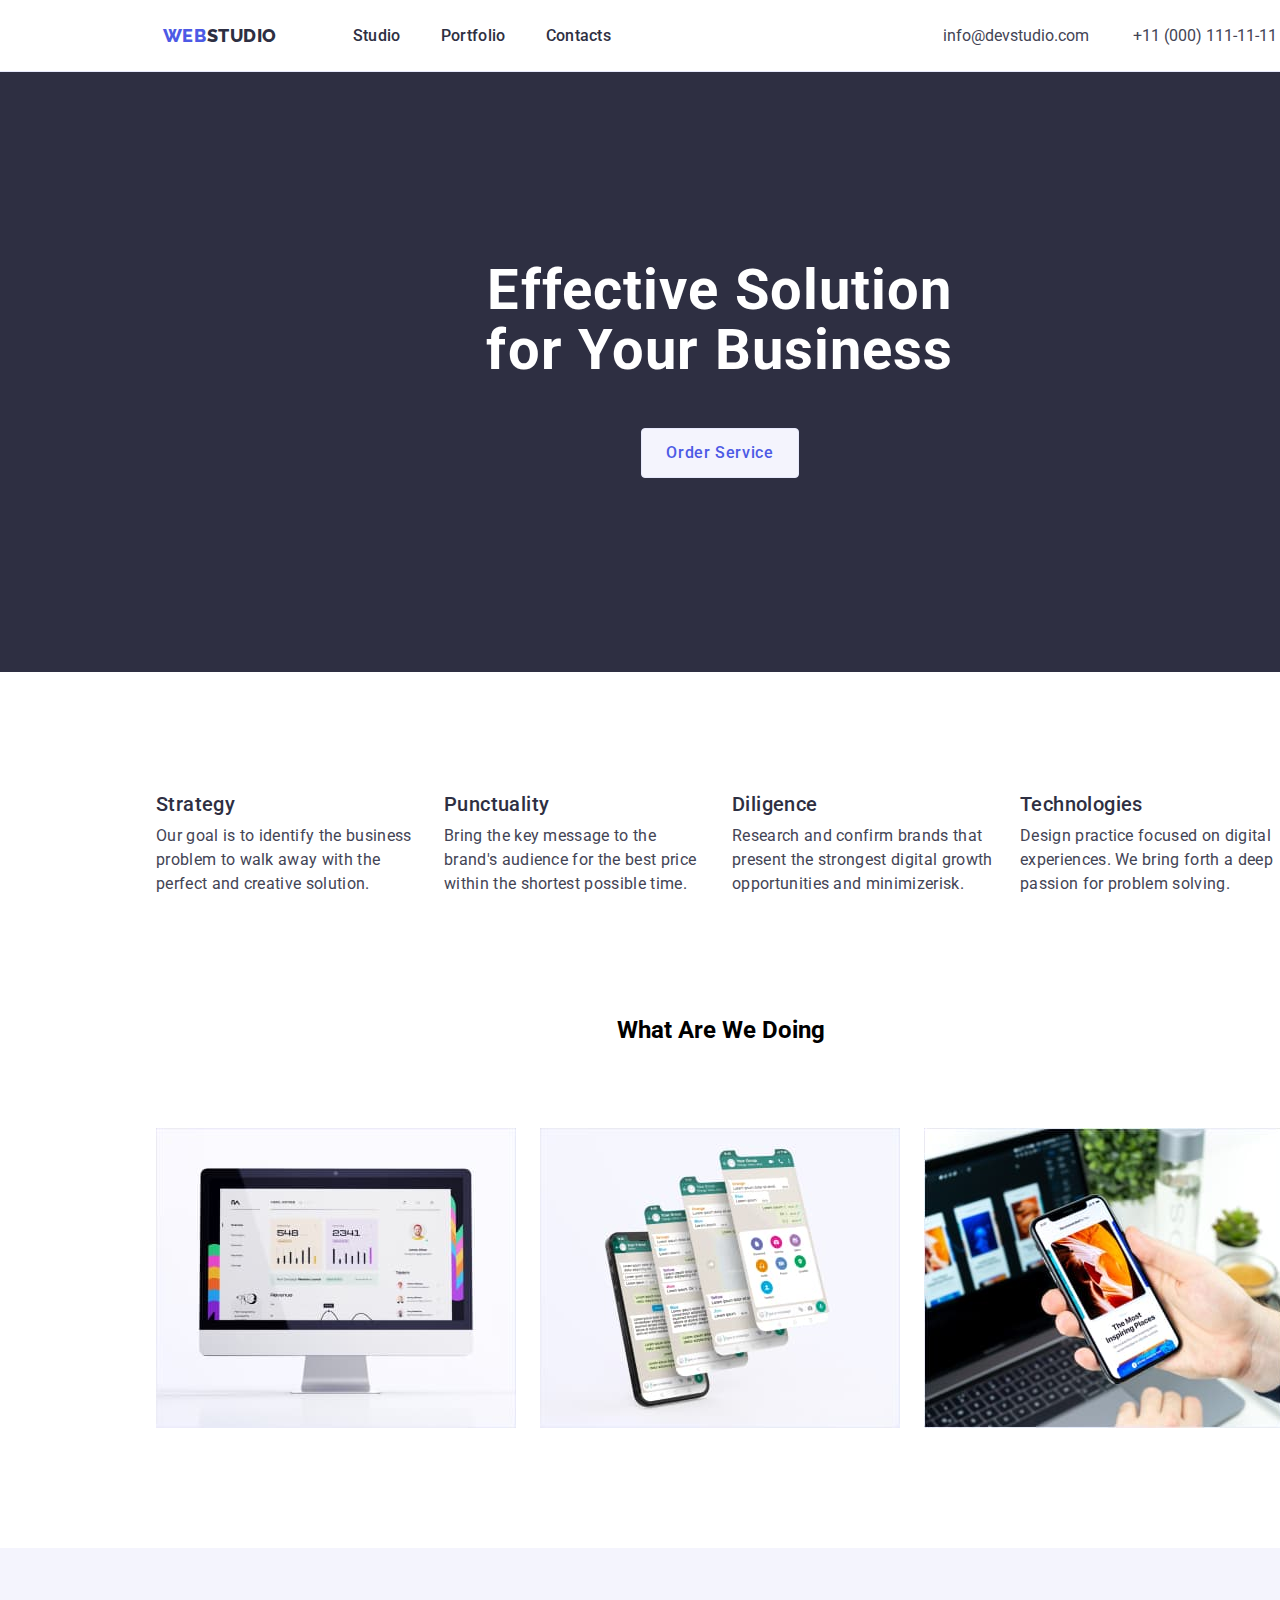
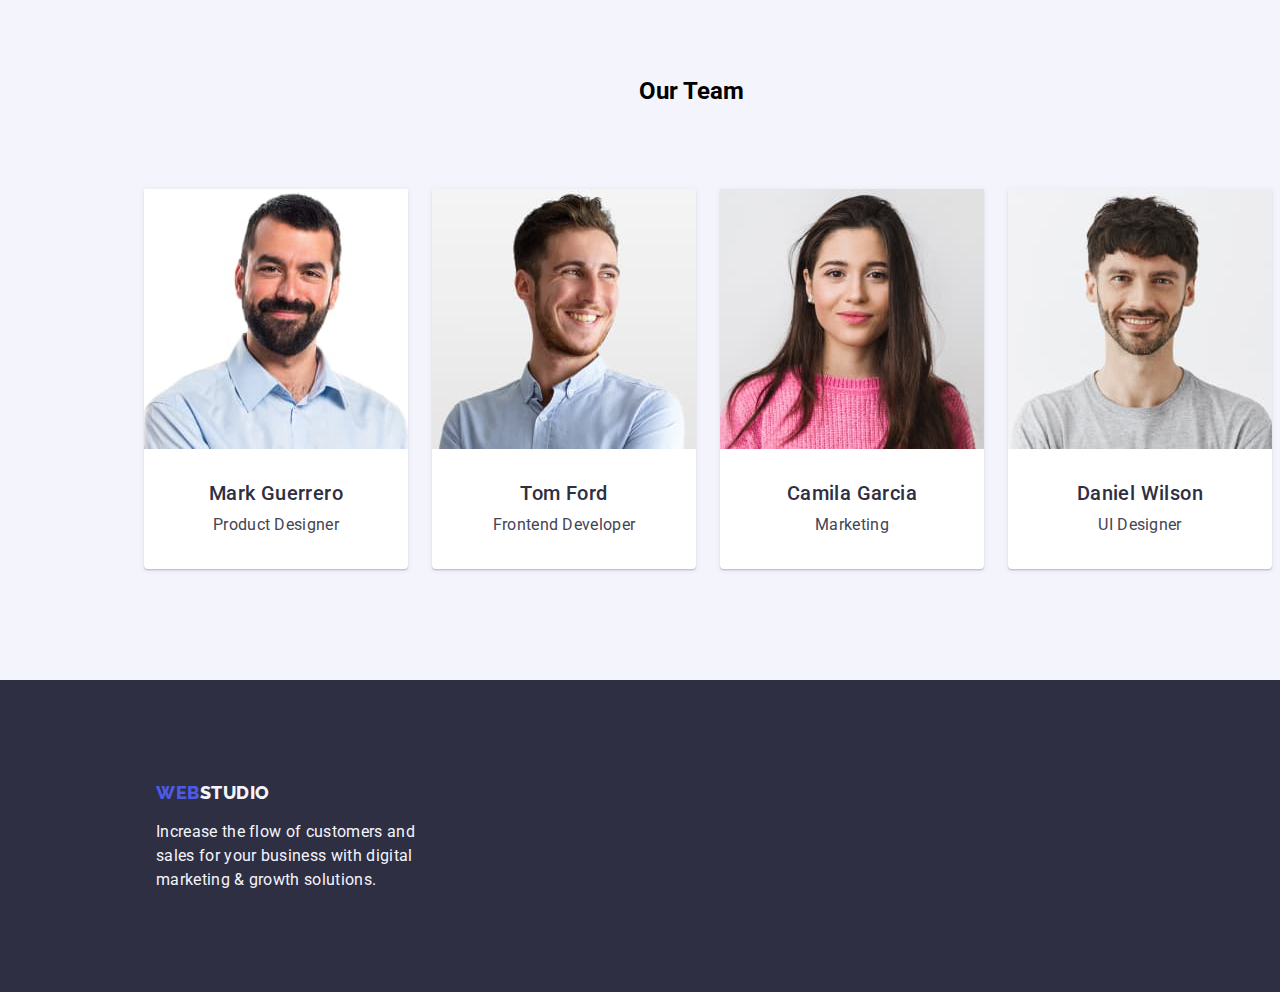
==== index.html @ c8b206b4 "Initial commit" ====
<!DOCTYPE html>
<html lang="en">

<head>
    <meta charset="UTF-8">
    <meta name="viewport" content="width=device-width, initial-scale=1.0">
    <title>Homework 3</title>
    <link rel="stylesheet" href="node_modules/modern-normalize/modern-normalize.css">
    <link rel="stylesheet" href="./css/styles.css">
    <link rel="preconnect" href="https://fonts.googleapis.com">
    <link rel="preconnect" href="https://fonts.gstatic.com" crossorigin>
    <link href="https://fonts.googleapis.com/css2?family=Raleway:wght@800&family=Roboto:wght@400;500;700;900&display=swap" rel="stylesheet">
</head>

<body>
    <!-- Header -->
    <header class="header">
        <nav class="header-navigation">
            <h4><a class="header-logo" href="webstudio"><span class="logo">WEB</span><span class="studio-navy">STUDIO</span></a></h4>
            <ul class="header-list">
                <li class="header-item"><a class="header-link link" href="studio.html">Studio</a></li>
                <li class="header-item"><a class="header-link link" href="portfolio.html">Portfolio</a></li>
                <li class="header-item"><a class="header-link link" href="contacts.html">Contacts</a></li>
            </ul>
        </nav>
        <!-- Contacts- Info -->
       <div class="contact-info">
            <ul class="header-contacts">
                <li class="contacts"><a class="email" href="email">info@devstudio.com</a></li>
                <li class="contacts"><a class="number" href="number">+11 (000) 111-11-11</a></li>
            </ul>
       </div>
    </header>
    <main>
        <section class="hero-section">
            <div class="main-hero">
                <h1 class="hero">Effective Solution <br>for Your Business</h1>
                <button class="hero-btn">Order Service</button>
            </div>
        </section>
        <section class="content">
            <div class="hero-content">
                <ul class="content-list">
                    <li class="feature">
                        <h3>Strategy</h3>
                        <p>Our goal is to identify the business problem to walk away with the perfect and creative solution.</p>
                    </li>
                    <li class="feature">
                        <h3>Punctuality</h3>
                        <p>Bring the key message to the brand's audience for the best price within the shortest possible time.</p>
                    </li>
                    <li class="feature">
                        <h3>Diligence</h3>
                        <p>Research and confirm brands that present the strongest digital growth opportunities and minimizerisk.</p>
                    </li>
                    <li class="feature">
                        <h3>Technologies</h3>
                        <p>Design practice focused on digital experiences. We bring forth a deep passion for problem solving.</p>
                    </li>
                </ul>
            </div>
        </section>
        <section class="works">
            <h2 class="work">What Are We Doing</h2>
            <div class="portfolio-grid">
                <ul class="work-list">
                   <li><img src="images/img1(1).jpg" alt="Data analysis graph" width="360"></li>
                   <li><img src="images/img2(1).jpg" alt="Communication icon" width="360"></li>
                   <li><img src="images/img3(1).jpg" alt="Website screenshot" width="360"></li>
                </ul>
            </div>
        </section>
        <section class="teams">
            <h2 class="team">Our Team</h2>
            <div class="team-grid">
                <ul class="team-list">
                    <li class="team-card1"><img src="images/img(1).jpg" alt="Mark Guerrero - Product Designer">
                        <div class="card">
                            <h3>Mark Guerrero</h3>
                            <p>Product Designer</p>
                        </div>
                    </li>
                    <li class="team-card2"><img src="images/img(2).jpg" alt="Tom Ford - Frontend Developer">
                        <div class="card">
                            <h3>Tom Ford</h3>
                            <p>Frontend Developer</p>
                        </div>
                    </li>
                    <li class="team-card3"><img src="images/img(3).jpg" alt="Camila Garcia - Marketing">
                        <div class="card">
                            <h3>Camila Garcia</h3>
                            <p>Marketing</p>
                        </div>
                    </li>
                    <li class="team-card4"><img src="images/img(4).jpg" alt="Daniel Wilson - UI Designer">
                        <div class="card">
                            <h3>Daniel Wilson</h3>
                            <p>UI Designer</p>
                        </div>
                    </li>
                </ul>
            </div>
        </section>
    </main>
    <footer>
        <div class="footer-content">
           <h4><a class="footer-logo" href="webstudio"><span class="logo">WEB</span><span class="studio-white">STUDIO</span></a></h4>
           <p class="footer">Increase the flow of customers and <br>sales for your business with digital <br>marketing & growth solutions.</p>
        </div>
    </footer>
</body>
</html>
---- css/styles.css ----
/* Global style reset */

* {
        margin: 0;
        padding: 0;
        list-style: none;
        box-sizing: border-box;
}

body {
        font-family: "Roboto", sans-serif;
        background-color: rgba(255, 255, 255, 1);  
        margin: 0 auto;
        width: fit-content;
}

/* container */
.container {
        max-width: 1158px;
        margin: 0 auto;
}

/* Remove the underline for href tag */
a {
        text-decoration: none;
}

/* Remove the bullet for <ul> and <li>*/
ul,
li {
        padding: 0;
        margin: 0;
        display: inline;
}

button {
        color: var(--IRIS, #4D5AE5);
        /* Button Text */
        font-family: Roboto;
        font-size: 16px;
        font-style: normal;
        font-weight: 500;
        line-height: 24px;
        /* 150% */
        letter-spacing: 0.64px;
        border-radius: 4px;
        border: 0px;
        padding: 12px 24px;
        border: 1px solid var(--CORNFLOWER, #E7E9FC);
        background: var(--CLOUD, #F4F4FD);    
}

/* Header */
.header {
        display: flex;
        width: 1440px;
        height: 72px;
        justify-content: center;
        align-items: center;
        flex-shrink: 0; 
        border-bottom: 1px solid var(--CORNFLOWER, #E7E9FC);
        background: var(--WHITE, #FFF);
}

/* Navigation */
.header-navigation {
        display: inline-flex;
        align-items: flex-start;
}

/* Logo */
.header-logo {
        display: inline-flex;
        height: 24px;
        align-items: center;
        flex-shrink: 0;
        margin-left: 156px;
        margin-right: 76px;
}

/* Span class logo styles */
.logo {
        color: var(--IRIS, #4D5AE5);
        font-family: Raleway;
        font-size: 18px;
        font-style: normal;
        font-weight: 800;
        line-height: 21px;
        /* 116.667% */
        letter-spacing: 0.54px;
        text-transform: uppercase;
}

.studio-navy {
        color: var(--NAVY-BLUE, #2E2F42);
        font-family: Raleway;
        font-size: 18px;
        font-style: normal;
        font-weight: 800;
        line-height: 21px;
        /* 116.667% */
        letter-spacing: 0.54px;
        text-transform: uppercase;
}

/* Header list */
.header-list {
        display: inline-flex;
        align-items: flex-start;
        gap: 40px;
        margin-right: 332px;
}

.link {
        font-family: Roboto;
        font-size: 16px;
        font-style: normal;
        font-weight: 500;
        line-height: 24px;
        /* 150% */
        letter-spacing: 0.32px;
        color: var(--NAVY-BLUE, #2E2F42)
}
/* End of header List */

/* Contacts Info */
.contact-info {
        display: inline-flex;
        align-items: flex-start;
}

.email {
        /* Body */
        font-family: Roboto;
        font-size: 16px;
        font-style: normal;
        font-weight: 400;
        line-height: 24px;
        /* 150% */
        color: var(--SLATE, #434455);
}

.number {
        /* Body */
        font-family: Roboto;
        font-size: 16px;
        font-style: normal;
        font-weight: 400;
        line-height: 24px;
        /* 150% */
        color: var(--SLATE, #434455);
        margin-left: 40px;
        margin-right: 156px;
}
/* End of Contacts-Info */

/* Hover */
.link:hover {
        color: var(--IRIS, #4D5AE5);
        background-color: transparent;
}

.link:active {
        color: var(--IRIS, #4D5AE5);
        background-color: transparent;
}


.email:hover {
        color: var(--IRIS, #4D5AE5);
        background-color: transparent;
}

.contacts:active{
        color: var(--IRIS, #4D5AE5);
        background-color: transparent;
}

.number:hover {
        color: var(--IRIS, #4D5AE5);
        background-color: transparent;
}

.number:active {
        color: var(--IRIS, #4D5AE5);
        background-color: transparent;
}
/* End of Hover */
/* End of Header */

/* Hero section */
.hero-section{
        background: var(--NAVY-BLUE, #2E2F42);
        width: 1440px;
        height: 600px;
        flex-shrink: 0;
        text-align: center;
        display: inline-flex;
        align-items: flex-start;
        gap: 10px;     
}

h1{
        width: 496px;
        color: var(--WHITE, #FFF);
        text-align: center;
        /* Header 1 */
        font-family: Roboto;
        font-size: 56px;
        font-style: normal;
        font-weight: 700;
        line-height: 60px;
        /* 107.143% */
        letter-spacing: 1.12px;
        margin-left: 472px;
        margin-top: 188px;
        margin-right: 472px; 
}



.hero-btn {
        cursor: pointer;
        border-radius: 4px;
        margin-top: 48px
}

.hero-btn:hover {
        border-radius: 4px;
        box-shadow: 0px 4px 4px 0px rgba(0, 0, 0, 0.15);
        color: var(--WHITE, #FFF);
        background: var(--OCEAN, #404BBF);
}
/* End of hero section */

/* Content section */
.content-list {
        flex-direction: row;
        display: inline-flex;
        align-items: flex-start;
        gap: 24px;
        margin: 120px 156px;
}

.feature {
        display: flex;
        width: 264px;
        flex-direction: column;
        align-items: flex-start;
        gap: 8px;
}

h3 {
        color: var(--NAVY-BLUE, #2E2F42);
        /* Header 3 */
        font-family: Roboto;
        font-size: 20px;
        font-style: normal;
        font-weight: 500;
        line-height: 24px;
        /* 120% */
        letter-spacing: 0.4px;   
        width: 264px;
}

p {
        color: var(--SLATE, #434455);
        /* Body */
        font-family: Roboto;
        font-size: 16px;
        line-height: 24px;
        /* 150% */
        letter-spacing: 0.32px;      
}
/* End of Content section */

/* Works section */
.works {
        margin-bottom: 120px;
        width: 1128px;
        height: 412px;
        flex-shrink: 0;
        background: #FFF;
}

.work-list {
        flex-direction: row;
        display: inline-flex;
        align-items: flex-start;
        gap: 24px;
        margin-left: 156px;
        margin-right: 156px;
        width: 360px;
        height: 300px;
}

/* Header 1 */
.work {
        margin-left: 559px;
        margin-right: 559px;
        margin-bottom: 72px;
        width: 323px;
        height: 40px;
        text-align: center;
}

.h2 {
        color: var(--NAVY-BLUE, #2E2F42);
        text-align: center;
        /* Header 2 */
        font-family: Roboto;
        font-size: 36px;
        font-style: normal;
        font-weight: 700;
        line-height: 40px;
        /* 111.111% */
        letter-spacing: 0.72px;
        text-transform: capitalize;
}
/* End of Works section */

/* Team section */
.teams {
        width: 1440px;
        height: 732px;
        flex-shrink: 0;
        background: var(--CLOUD, #F4F4FD);   
}

/* Header 2 */
.teams h2 {
        margin: 129px 639px 72px;
        width: 162px;
        height: 40px;
        text-align: center;
        display: inline-flex;
}

.team-grid {
        margin-left: 156px;  
        margin-right: 156px;   
}

.team-list {
        display: flex;
        padding-bottom: 0px;
        
        justify-content: center;
        align-items: flex-start;
}

.teams li {
        margin-right: 24px;
        display: inline-flex;
        padding-bottom: 0px;
        flex-direction: column;
        justify-content: center;
        align-items: center;
        gap: 32px;
        border-radius: 0px 0px 4px 4px;
        background: var(--WHITE, #FFF);
        box-shadow: 0px 2px 1px 0px rgba(46, 47, 66, 0.08), 0px 1px 1px 0px rgba(46, 47, 66, 0.16), 0px 1px 6px 0px rgba(46, 47, 66, 0.08);
}


.card {
        display: flex;
        flex-direction: column;
        justify-content: center;
        align-items: center;
        text-align: center;
        gap: 8px;
        width: 232px;
        height: 56px;
        margin-bottom: 32px;               
}
/* End of Team section */

/* Portfolio */
.project {
        margin: 72px 156px 120px;   
}

.buttons {
        gap: 24px;
        margin-left: 427px;
        margin-top: 96px;
        margin-right: 427px;
        display: inline-flex;
        align-items: flex-start;
        text-align: center;
        cursor: pointer;
}

.btn:hover {
        border-radius: 4px;
        box-shadow: 0px 4px 4px 0px rgba(0, 0, 0, 0.15);
        color: var(--WHITE, #FFF);
        background: var(--OCEAN, #404BBF);
}

.project-list {
        display: inline-flex;
        padding-bottom: 0px;
        flex-direction: row;
        justify-content: center;
        align-items: flex-start;
        width: 1128px;
        height: 420px;
        flex-shrink: 0;
        gap: 24px;
        margin-bottom: 48px;
}

.image {
        display: flex;
        width: 360px;
        height: 420px;
        padding-bottom: 0px;
        flex-direction: column;
        align-items: flex-start;
        gap: 32px;
        flex-shrink: 0;
        border: 1px solid var(--CORNFLOWER, #E7E9FC);
        background: var(--WHITE, #FFF);
}

.project-card {
        display: flex;
        padding: 0px 16px;
        flex-direction: column;
        justify-content: center;
        align-items: flex-start;
        gap: 8px;
        align-self: stretch;
        width: 100%;
}

h3 {
        width: 100%;
        max-width: 360px;
}
/* End of Portfolio */

/* Footer */
footer {
        width: 1440px;
        height: 312px;
        flex-shrink: 0;
        background: var(--NAVY-BLUE, #2E2F42);
}

.footer-logo {
        margin-left: 156px;
        margin-top: 100px;
        margin-right: 1169px;
        display: inline-flex;
        align-items: center;
        flex-shrink: 0;
        height: 24px;
}

/* Span class logo styles */
.studio-white {
        color: var(--CLOUD, #F4F4FD);
        font-family: Raleway;
        font-size: 18px;
        font-style: normal;
        font-weight: 800;
        line-height: 21px;
        /* 116.667% */
        letter-spacing: 0.54px;
        text-transform: uppercase;
}

.footer {
        color: var(--CLOUD, #F4F4FD);
        /* Body */
        font-family: Roboto;
        font-size: 16px;
        line-height: 24px;
        /* 150% */
        letter-spacing: 0.32px;
        margin: 16px 1020px 100px 156px;   
}
/* End of Footer */
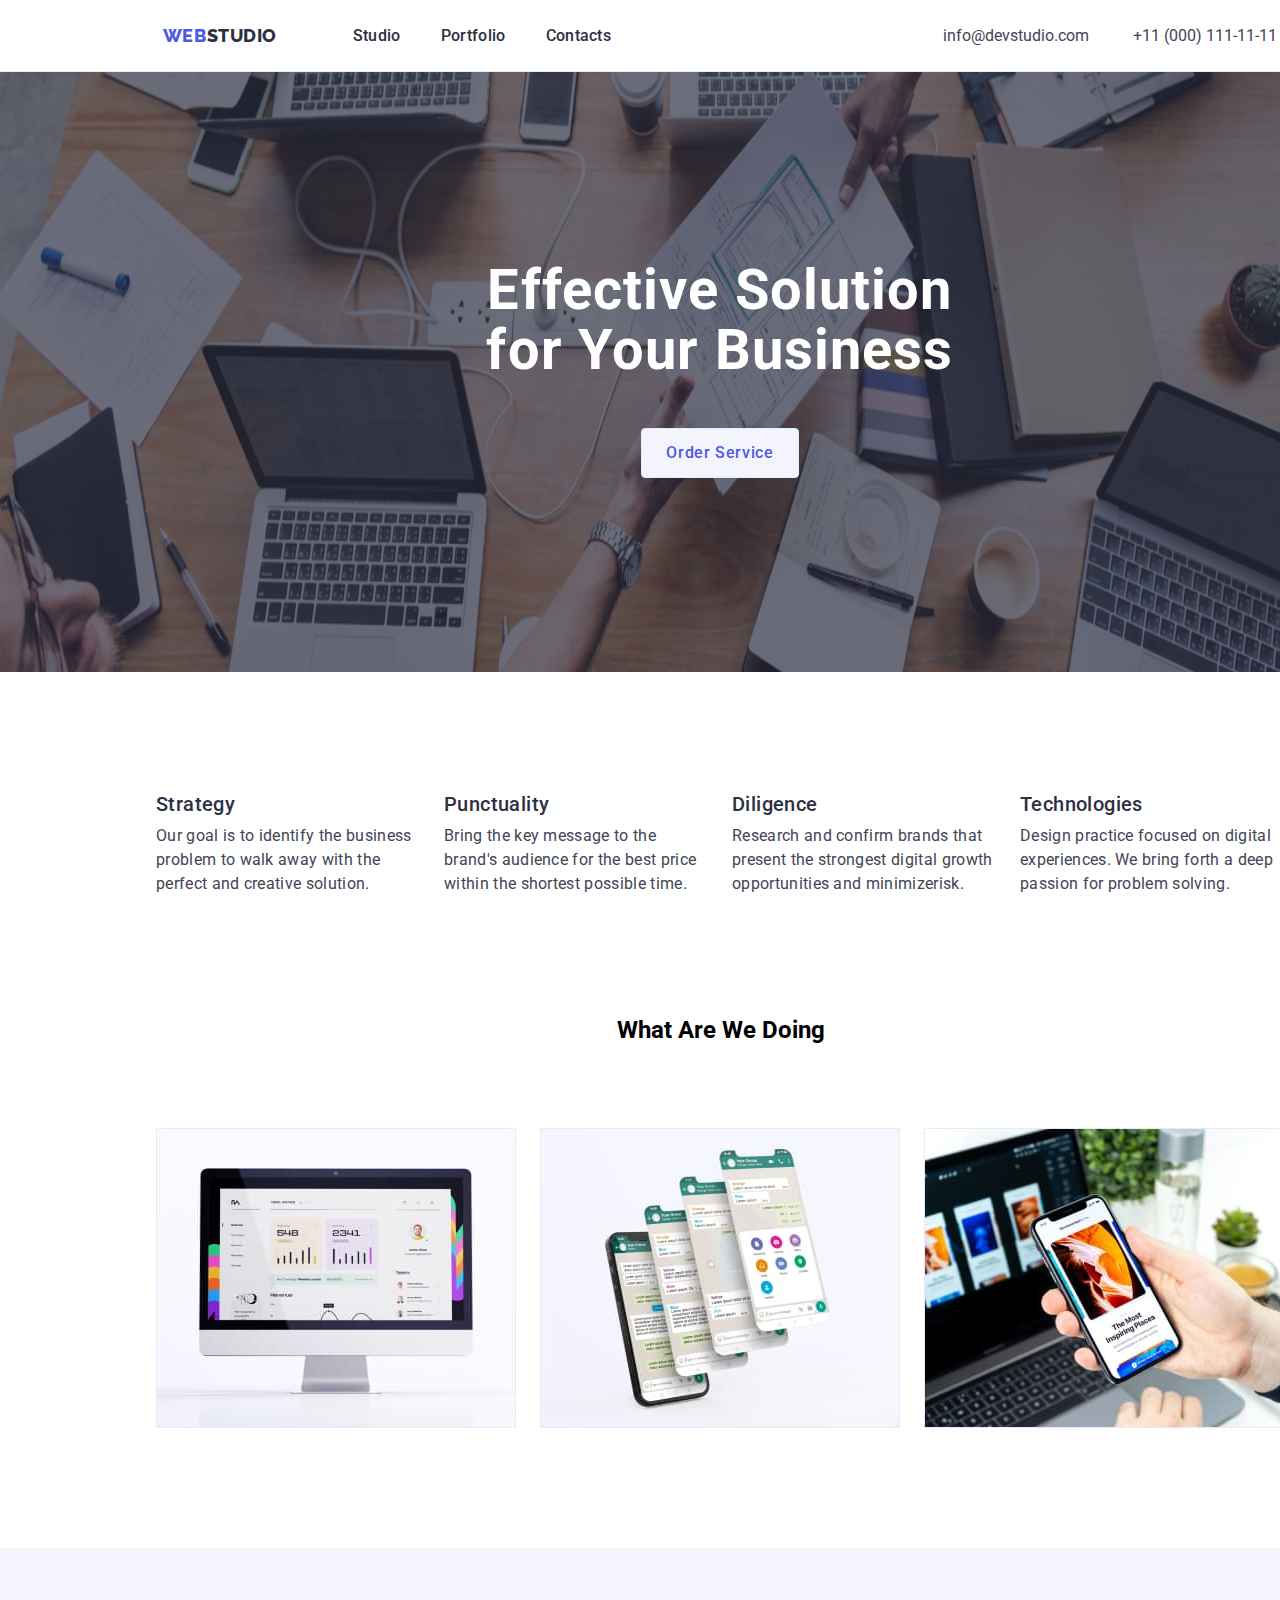
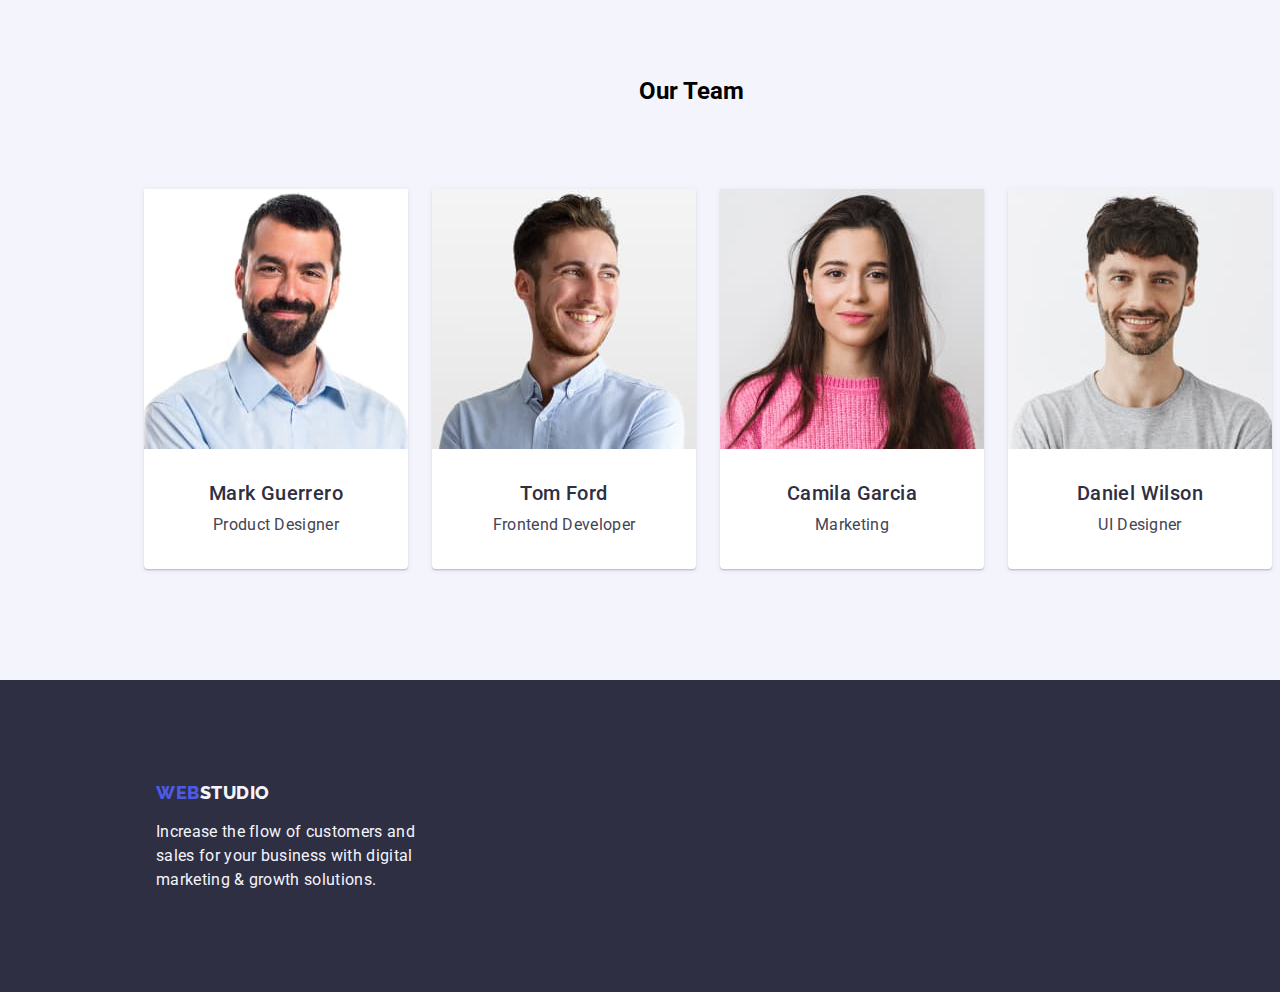
==== commit 71815df7: "update hero bakground" ====
--- a/index.html
+++ b/index.html
@@ -4,7 +4,7 @@
 <head>
     <meta charset="UTF-8">
     <meta name="viewport" content="width=device-width, initial-scale=1.0">
-    <title>Homework 3</title>
+    <title>Homework 4</title>
     <link rel="stylesheet" href="node_modules/modern-normalize/modern-normalize.css">
     <link rel="stylesheet" href="./css/styles.css">
     <link rel="preconnect" href="https://fonts.googleapis.com">
--- a/css/styles.css
+++ b/css/styles.css
@@ -190,14 +190,22 @@
 
 /* Hero section */
 .hero-section{
-        background: var(--NAVY-BLUE, #2E2F42);
+        background: url("../images/people-office1.jpg")lightgray 0px -167.766px / 100% 139.922% no-repeat;
         width: 1440px;
         height: 600px;
         flex-shrink: 0;
         text-align: center;
         display: inline-flex;
         align-items: flex-start;
-        gap: 10px;     
+        gap: 10px; 
+
+}
+
+.main-hero {
+        background: var(--GREY, rgba(46, 47, 66, 0.70));
+        width: 1440px;
+        height: 600px;
+        flex-shrink: 0;
 }
 
 h1{
@@ -217,8 +225,6 @@
         margin-right: 472px; 
 }
 
-
-
 .hero-btn {
         cursor: pointer;
         border-radius: 4px;
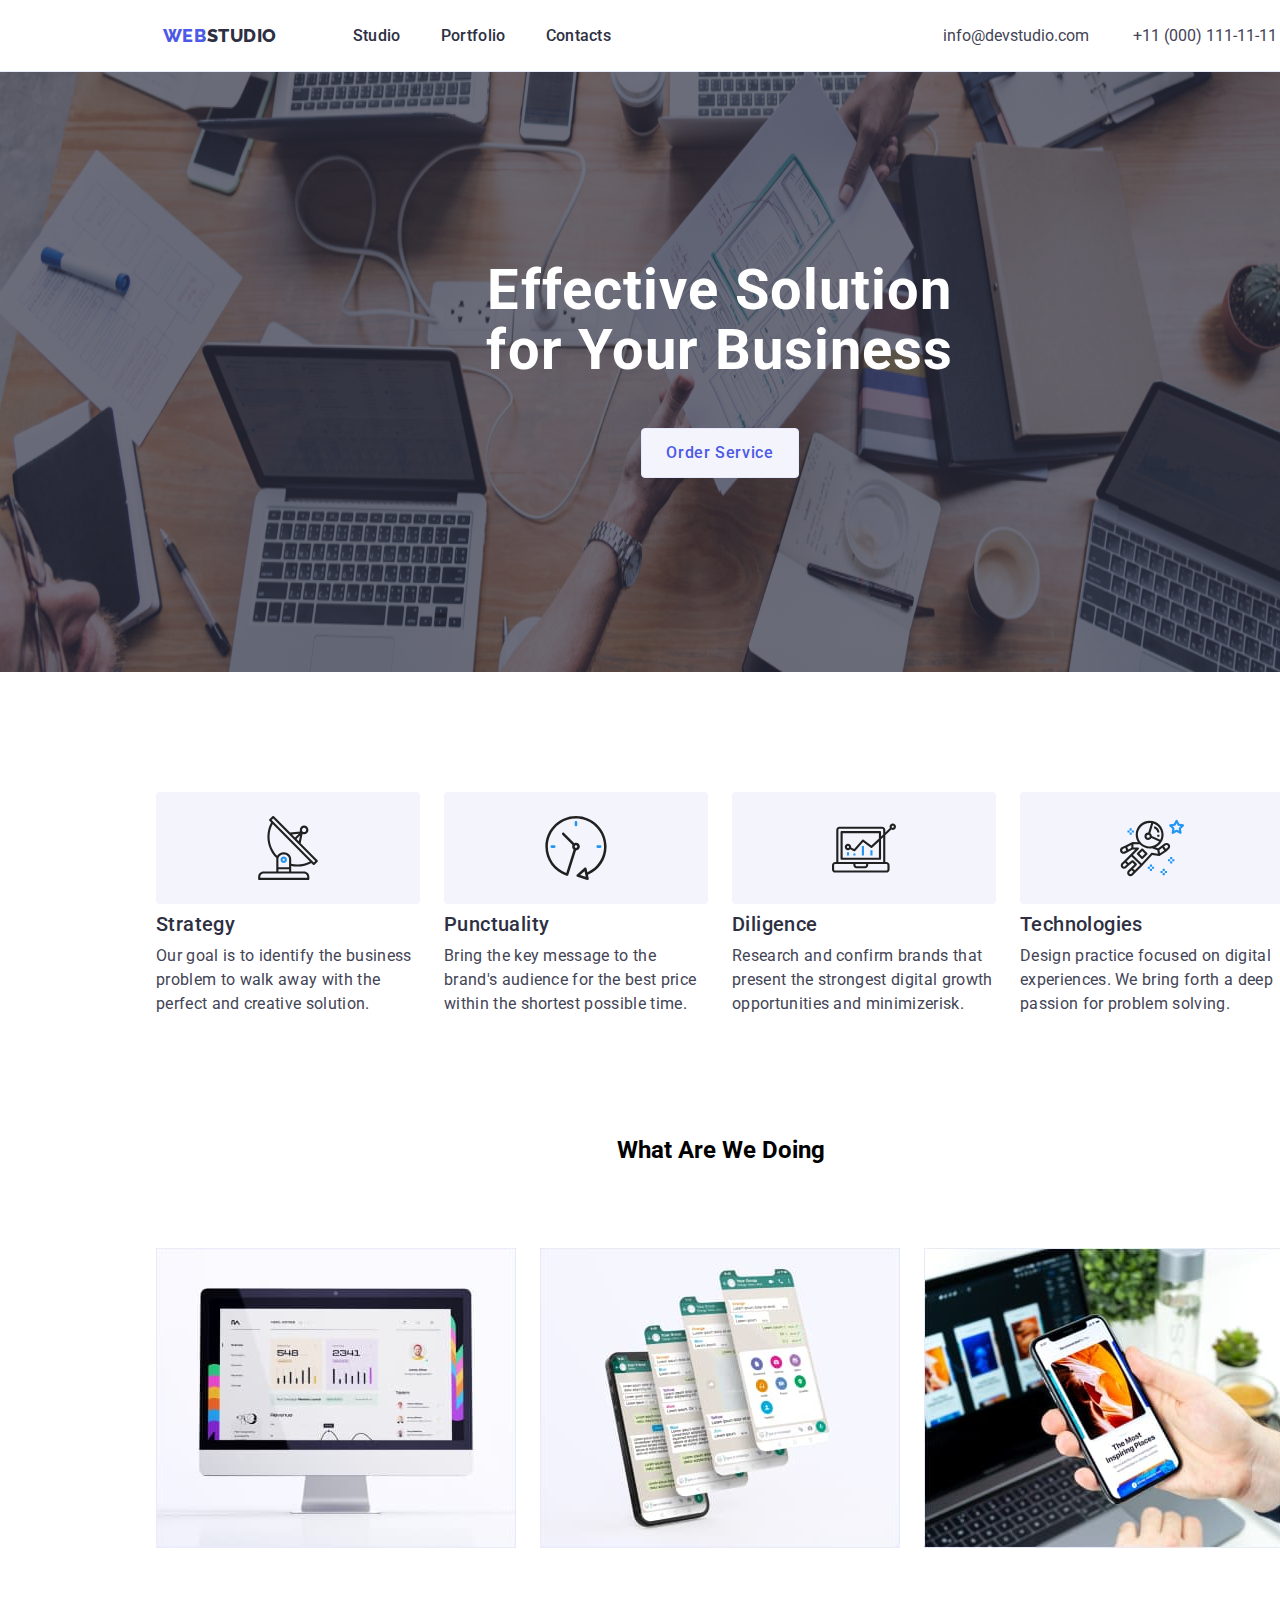
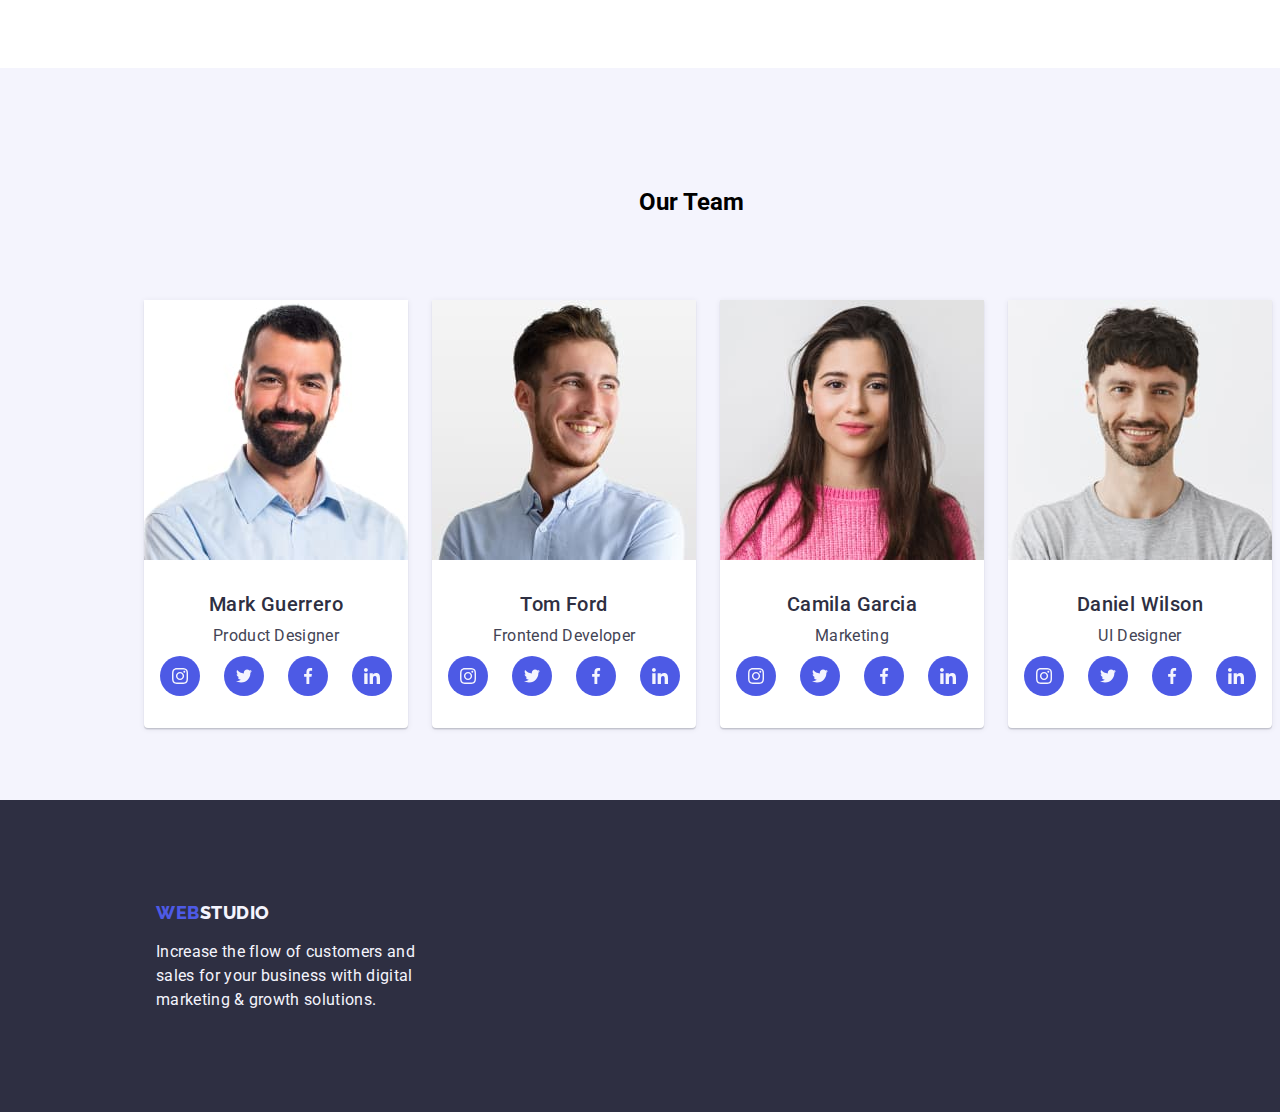
==== commit 6bf532df: "update svg" ====
--- a/index.html
+++ b/index.html
@@ -42,18 +42,38 @@
             <div class="hero-content">
                 <ul class="content-list">
                     <li class="feature">
+                        <div class="hero-icon">
+                            <svg class="icons">
+                               <use href="./images/icons.svg#antenna-1"></use>
+                            </svg>
+                        </div>
                         <h3>Strategy</h3>
                         <p>Our goal is to identify the business problem to walk away with the perfect and creative solution.</p>
                     </li>
                     <li class="feature">
+                        <div class="hero-icon">
+                            <svg class="icons">
+                                <use href="./images/icons.svg#clock-1"></use>
+                            </svg>
+                        </div>
                         <h3>Punctuality</h3>
                         <p>Bring the key message to the brand's audience for the best price within the shortest possible time.</p>
                     </li>
                     <li class="feature">
+                        <div class="hero-icon">
+                            <svg class="icons">
+                                <use href="./images/icons.svg#diagram-1"></use>
+                            </svg>
+                        </div>
                         <h3>Diligence</h3>
                         <p>Research and confirm brands that present the strongest digital growth opportunities and minimizerisk.</p>
                     </li>
                     <li class="feature">
+                        <div class="hero-icon">
+                            <svg class="icons">
+                                <use href="./images/icons.svg#astronaut-1"></use>
+                            </svg>
+                        </div>
                         <h3>Technologies</h3>
                         <p>Design practice focused on digital experiences. We bring forth a deep passion for problem solving.</p>
                     </li>
@@ -78,24 +98,112 @@
                         <div class="card">
                             <h3>Mark Guerrero</h3>
                             <p>Product Designer</p>
+                            <div class="team-socials">
+                                <a class="socials">
+                                    <svg class="socials-icon">
+                                        <use href="./images/icons.svg#instagram-2"></use>
+                                    </svg>
+                                </a>
+                                <a class="socials">
+                                    <svg class="socials-icon">
+                                        <use href="./images/icons.svg#twitter-1"></use>
+                                    </svg>
+                                </a>
+                                <a class="socials">
+                                    <svg class="socials-icon">
+                                        <use href="./images/icons.svg#facebook-1"></use>
+                                    </svg>
+                                </a>
+                                <a class="socials">
+                                    <svg class="socials-icon">
+                                        <use href="./images/icons.svg#linkedin-1"></use>
+                                    </svg>
+                                </a>
+                            </div>
                         </div>
                     </li>
                     <li class="team-card2"><img src="images/img(2).jpg" alt="Tom Ford - Frontend Developer">
                         <div class="card">
                             <h3>Tom Ford</h3>
                             <p>Frontend Developer</p>
+                            <div class="team-socials">
+                                <a class="socials">
+                                    <svg class="socials-icon">
+                                        <use href="./images/icons.svg#instagram-2"></use>
+                                    </svg>
+                                </a>
+                                <a class="socials">
+                                    <svg class="socials-icon">
+                                        <use href="./images/icons.svg#twitter-1"></use>
+                                    </svg>
+                                </a>
+                                <a class="socials">
+                                    <svg class="socials-icon">
+                                        <use href="./images/icons.svg#facebook-1"></use>
+                                    </svg>
+                                </a>
+                                <a class="socials">
+                                    <svg class="socials-icon">
+                                        <use href="./images/icons.svg#linkedin-1"></use>
+                                    </svg>
+                                </a>
+                            </div>
                         </div>
                     </li>
                     <li class="team-card3"><img src="images/img(3).jpg" alt="Camila Garcia - Marketing">
                         <div class="card">
                             <h3>Camila Garcia</h3>
                             <p>Marketing</p>
+                            <div class="team-socials">
+                                <a class="socials">
+                                    <svg class="socials-icon">
+                                        <use href="./images/icons.svg#instagram-2"></use>
+                                    </svg>
+                                </a>
+                                <a class="socials">
+                                    <svg class="socials-icon">
+                                        <use href="./images/icons.svg#twitter-1"></use>
+                                    </svg>
+                                </a>
+                                <a class="socials">
+                                    <svg class="socials-icon">
+                                        <use href="./images/icons.svg#facebook-1"></use>
+                                    </svg>
+                                </a>
+                                <a class="socials">
+                                    <svg class="socials-icon">
+                                        <use href="./images/icons.svg#linkedin-1"></use>
+                                    </svg>
+                                </a>
+                            </div>
                         </div>
                     </li>
                     <li class="team-card4"><img src="images/img(4).jpg" alt="Daniel Wilson - UI Designer">
                         <div class="card">
                             <h3>Daniel Wilson</h3>
                             <p>UI Designer</p>
+                            <div class="team-socials">
+                                <a class="socials">
+                                    <svg class="socials-icon">
+                                        <use href="./images/icons.svg#instagram-2"></use>
+                                    </svg>
+                                </a>
+                                <a class="socials">
+                                    <svg class="socials-icon">
+                                        <use href="./images/icons.svg#twitter-1"></use>
+                                    </svg>
+                                </a>
+                                <a class="socials">
+                                    <svg class="socials-icon">
+                                        <use href="./images/icons.svg#facebook-1"></use>
+                                    </svg>
+                                </a>
+                                <a class="socials">
+                                    <svg class="socials-icon">
+                                        <use href="./images/icons.svg#linkedin-1"></use>
+                                    </svg>
+                                </a>
+                            </div>
                         </div>
                     </li>
                 </ul>
--- a/css/styles.css
+++ b/css/styles.css
@@ -198,7 +198,6 @@
         display: inline-flex;
         align-items: flex-start;
         gap: 10px; 
-
 }
 
 .main-hero {
@@ -225,6 +224,25 @@
         margin-right: 472px; 
 }
 
+/* Hero icons styling */
+
+.hero-icon {
+        border-radius: 4px;
+        background: var(--CLOUD, #F4F4FD);
+        width: 264px;
+        height: 112px;
+        flex-shrink: 0;
+        padding: 24px 0;
+        text-align: center;
+}
+
+.icons {
+        width: 64px;
+        height: 64px;
+        flex-shrink: 0;
+}
+
+/* Hero Button */
 .hero-btn {
         cursor: pointer;
         border-radius: 4px;
@@ -335,7 +353,7 @@
 
 /* Header 2 */
 .teams h2 {
-        margin: 129px 639px 72px;
+        margin: 120px 639px 72px;
         width: 162px;
         height: 40px;
         text-align: center;
@@ -350,7 +368,6 @@
 .team-list {
         display: flex;
         padding-bottom: 0px;
-        
         justify-content: center;
         align-items: flex-start;
 }
@@ -368,18 +385,43 @@
         box-shadow: 0px 2px 1px 0px rgba(46, 47, 66, 0.08), 0px 1px 1px 0px rgba(46, 47, 66, 0.16), 0px 1px 6px 0px rgba(46, 47, 66, 0.08);
 }
 
-
 .card {
         display: flex;
         flex-direction: column;
         justify-content: center;
         align-items: center;
         text-align: center;
-        gap: 8px;
-        width: 232px;
-        height: 56px;
-        margin-bottom: 32px;               
-}
+        gap: 8px;     
+}
+
+/* Team Icon Styling */
+.team-socials {
+        display: flex;
+        justify-content: center;
+        align-items: center;
+        text-align: center;
+        gap: 24px;
+}
+
+.socials-icon {
+        width: 16px;
+        height: 16px;
+        flex-shrink: 0;
+        fill: var(--CLOUD, #F4F4FD);
+}
+
+.socials {
+       
+        background-color: var(--IRIS, #4D5AE5);
+        border-radius: 50px;
+        width: 40px;
+        height: 40px;
+        display: flex;
+        align-items: center;
+        justify-content: center;
+        margin-bottom: 32px;
+}
+
 /* End of Team section */
 
 /* Portfolio */
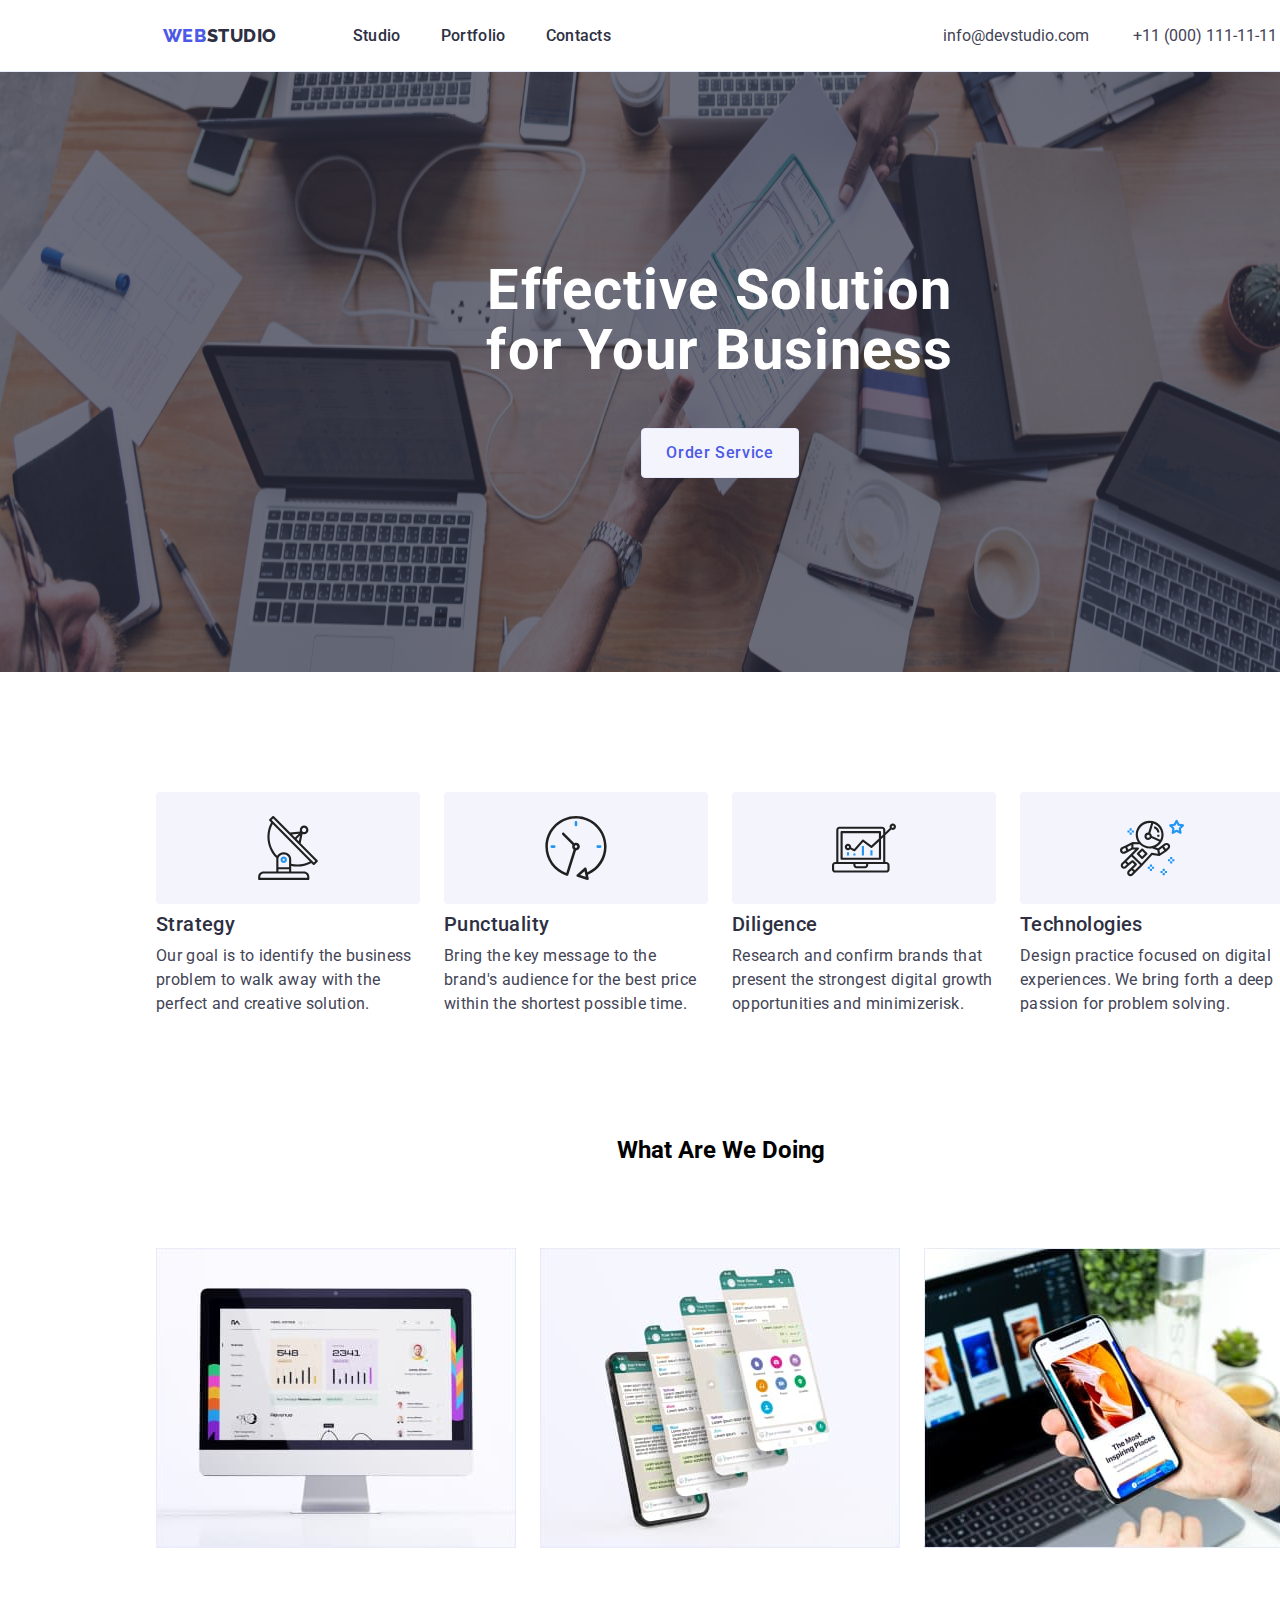
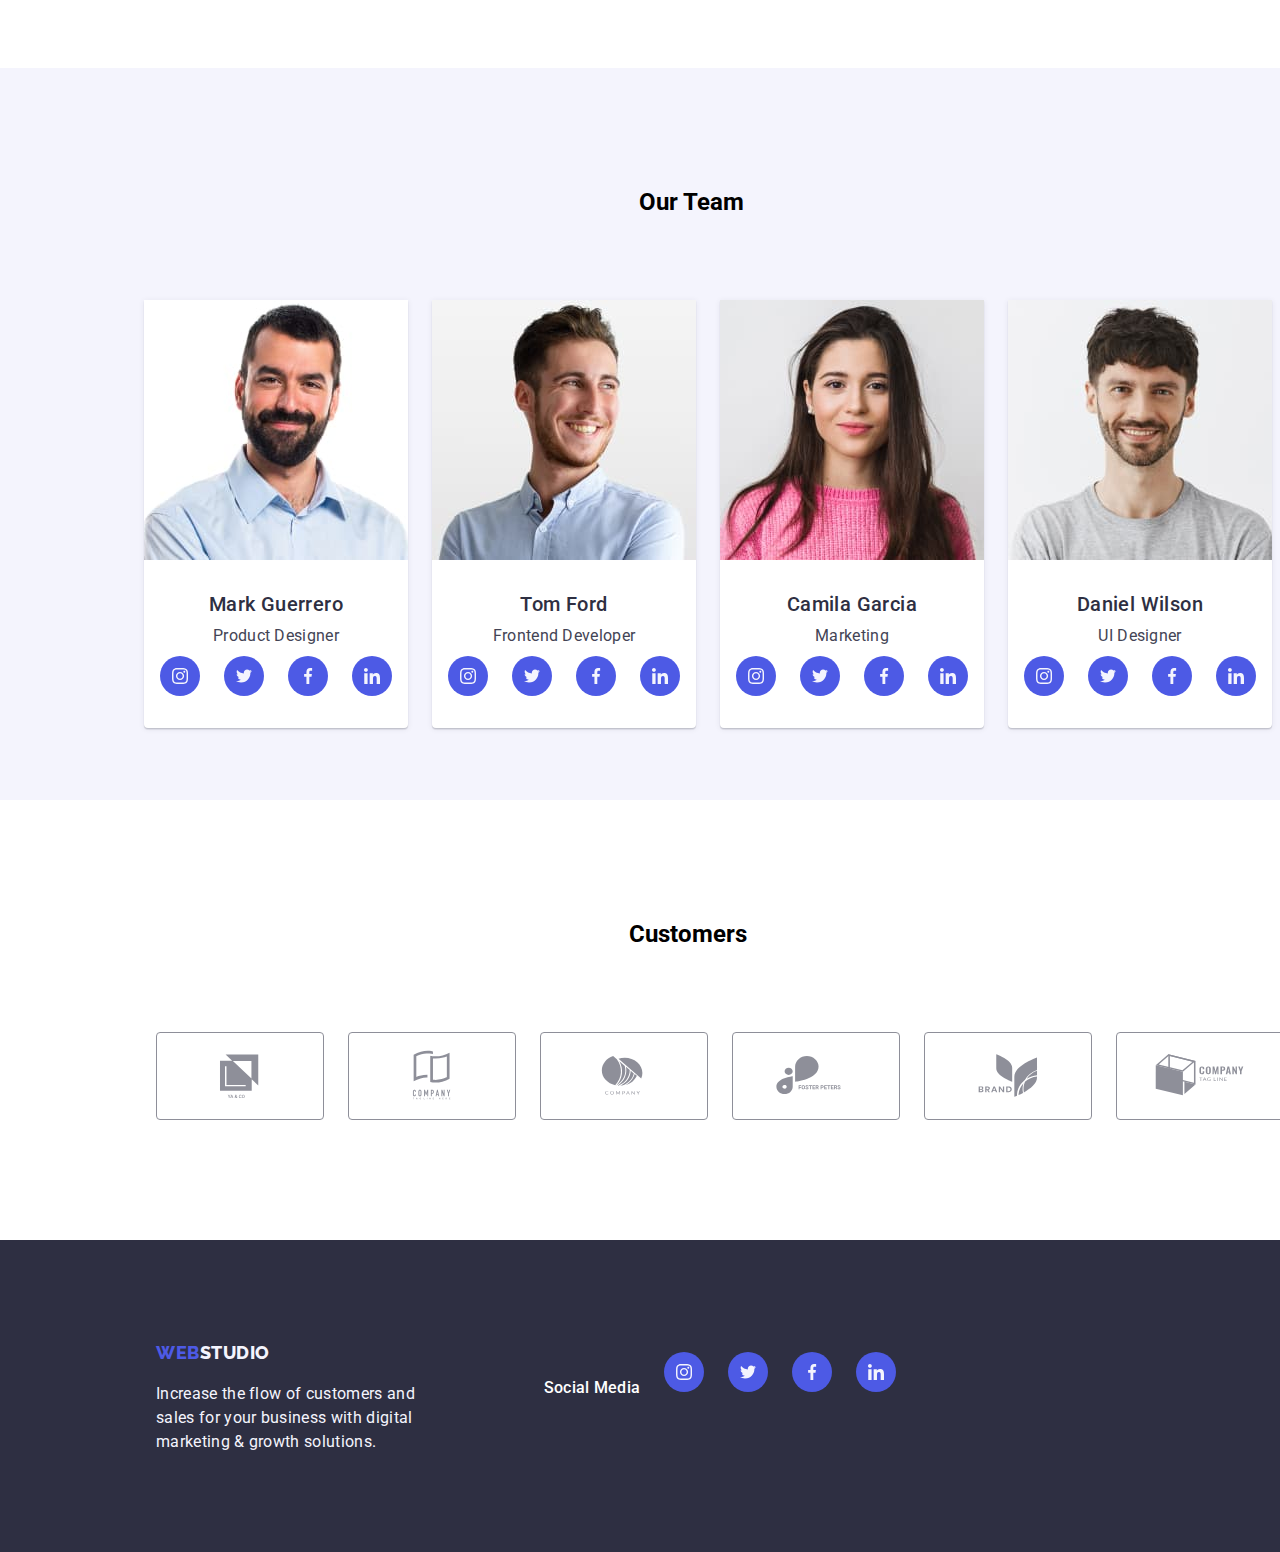
==== commit f7eb93f0: "update css" ====
--- a/index.html
+++ b/index.html
@@ -209,11 +209,70 @@
                 </ul>
             </div>
         </section>
+        <section class="customers">
+            <h2 class="customer">Customers</h2>
+            <div class="customers-logo">
+                <a class="logo-icons">
+                    <svg class="customers-icon">
+                       <use href="./images/icons.svg#Logo-6"></use>
+                    </svg>
+                </a>
+                <a class="logo-icons">
+                    <svg class="customers-icon">
+                        <use href="./images/icons.svg#Logo-4"></use>
+                    </svg>
+                </a>
+                <a class="logo-icons">
+                    <svg class="customers-icon">
+                        <use href="./images/icons.svg#Logo-5"></use>
+                    </svg>
+                </a>
+                <a class="logo-icons">
+                    <svg class="customers-icon">
+                        <use href="./images/icons.svg#Logo-2"></use>
+                    </svg>
+                </a>
+                <a class="logo-icons">
+                    <svg class="customers-icon">
+                        <use href="./images/icons.svg#Logo"></use>
+                    </svg>
+                </a>
+                <a class="logo-icons">
+                    <svg class="customers-icon">
+                        <use href="./images/icons.svg#Logo-1"></use>
+                    </svg>
+                </a>
+            </div>
+        </section>
     </main>
     <footer>
         <div class="footer-content">
-           <h4><a class="footer-logo" href="webstudio"><span class="logo">WEB</span><span class="studio-white">STUDIO</span></a></h4>
-           <p class="footer">Increase the flow of customers and <br>sales for your business with digital <br>marketing & growth solutions.</p>
+            <h4><a class="footer-logo" href="webstudio"><span class="logo">WEB</span><span class="studio-white">STUDIO</span></a></h4>
+            <p class="footer-text">Increase the flow of customers and <br>sales for your business with digital <br>marketing & growth solutions.</p>
+        </div>
+            <div class="team-socials">
+                <h2 class="social">Social Media</h2>
+                <a class="socials">
+                    <svg class="socials-icon">
+                        <use href="./images/icons.svg#instagram-2"></use>
+                    </svg>
+                </a>
+                <a class="socials">
+                    <svg class="socials-icon">
+                        <use href="./images/icons.svg#twitter-1"></use>
+                    </svg>
+                </a>
+                <a class="socials">
+                    <svg class="socials-icon">
+                        <use href="./images/icons.svg#facebook-1"></use>
+                    </svg>
+                </a>
+                <a class="socials">
+                    <svg class="socials-icon">
+                        <use href="./images/icons.svg#linkedin-1"></use>
+                    </svg>
+                </a>
+            </div>
         </div>
     </footer>
 </body>
--- a/css/styles.css
+++ b/css/styles.css
@@ -421,8 +421,52 @@
         justify-content: center;
         margin-bottom: 32px;
 }
-
 /* End of Team section */
+
+/* Customers Section */
+.customers h2{
+        width: 183px;
+        height: 40px;
+        margin: 120px 628px 72px 629px;
+}
+
+.customers-logo {
+        display: flex;
+        justify-content: center;
+        align-items: center;
+        gap: 24px;
+        margin: 0px 156px 120px;     
+}
+
+.logo-icons {
+        width: 168px;
+        height: 88px;
+        border-radius: 4px;
+        border: 1px solid var(--LIGHT-SLATE, #8E8F99);
+        display: flex;
+        align-items: center;
+        justify-content: center;
+}
+
+.customers-icon {
+        width: 104px;
+        height: 56px;
+        flex-shrink: 0;
+        margin: 16px 32px;
+        fill: var(--LIGHT-SLATE, #8E8F99);
+}
+
+.logo-icons:hover,
+.logo-icons:focus {
+        border-color: var(--IRIS, #4D5AE5);
+}
+
+.logo-icons:hover svg,
+.logo-icons:focus svg {
+        fill: var(--IRIS, #4D5AE5);
+}
+
+/* End of Customers Section */
 
 /* Portfolio */
 .project {
@@ -498,6 +542,13 @@
         background: var(--NAVY-BLUE, #2E2F42);
 }
 
+.footer-content {
+        width: 264px;
+        height: 112px;
+        flex-shrink: 0;
+        /* margin: 100px 120px 100px 156px; */
+}
+
 .footer-logo {
         margin-left: 156px;
         margin-top: 100px;
@@ -521,15 +572,41 @@
         text-transform: uppercase;
 }
 
-.footer {
+.footer-text {
         color: var(--CLOUD, #F4F4FD);
         /* Body */
         font-family: Roboto;
         font-size: 16px;
+        font-style: normal;
+        font-weight: 400;
         line-height: 24px;
         /* 150% */
         letter-spacing: 0.32px;
-        margin: 16px 1020px 100px 156px;   
+        width: 264px;
+        height: 112px;
+        margin-left: 156px;
+        margin-top: 17.5px;
+}
+
+/* .team-socials {
+        display: inline-flex;
+        padding-bottom: 0px;
+        flex-direction: row;
+        justify-content: center;
+        align-items: center;
+        gap: 16px;
+} */
+
+.social {
+        color: var(--WHITE, #FFF);
+        /* Body Medium */
+        font-family: Roboto;
+        font-size: 16px;
+        font-style: normal;
+        font-weight: 500;
+        line-height: 24px; /* 150% */
+        letter-spacing: 0.32px;
+       
 }
 /* End of Footer */
 
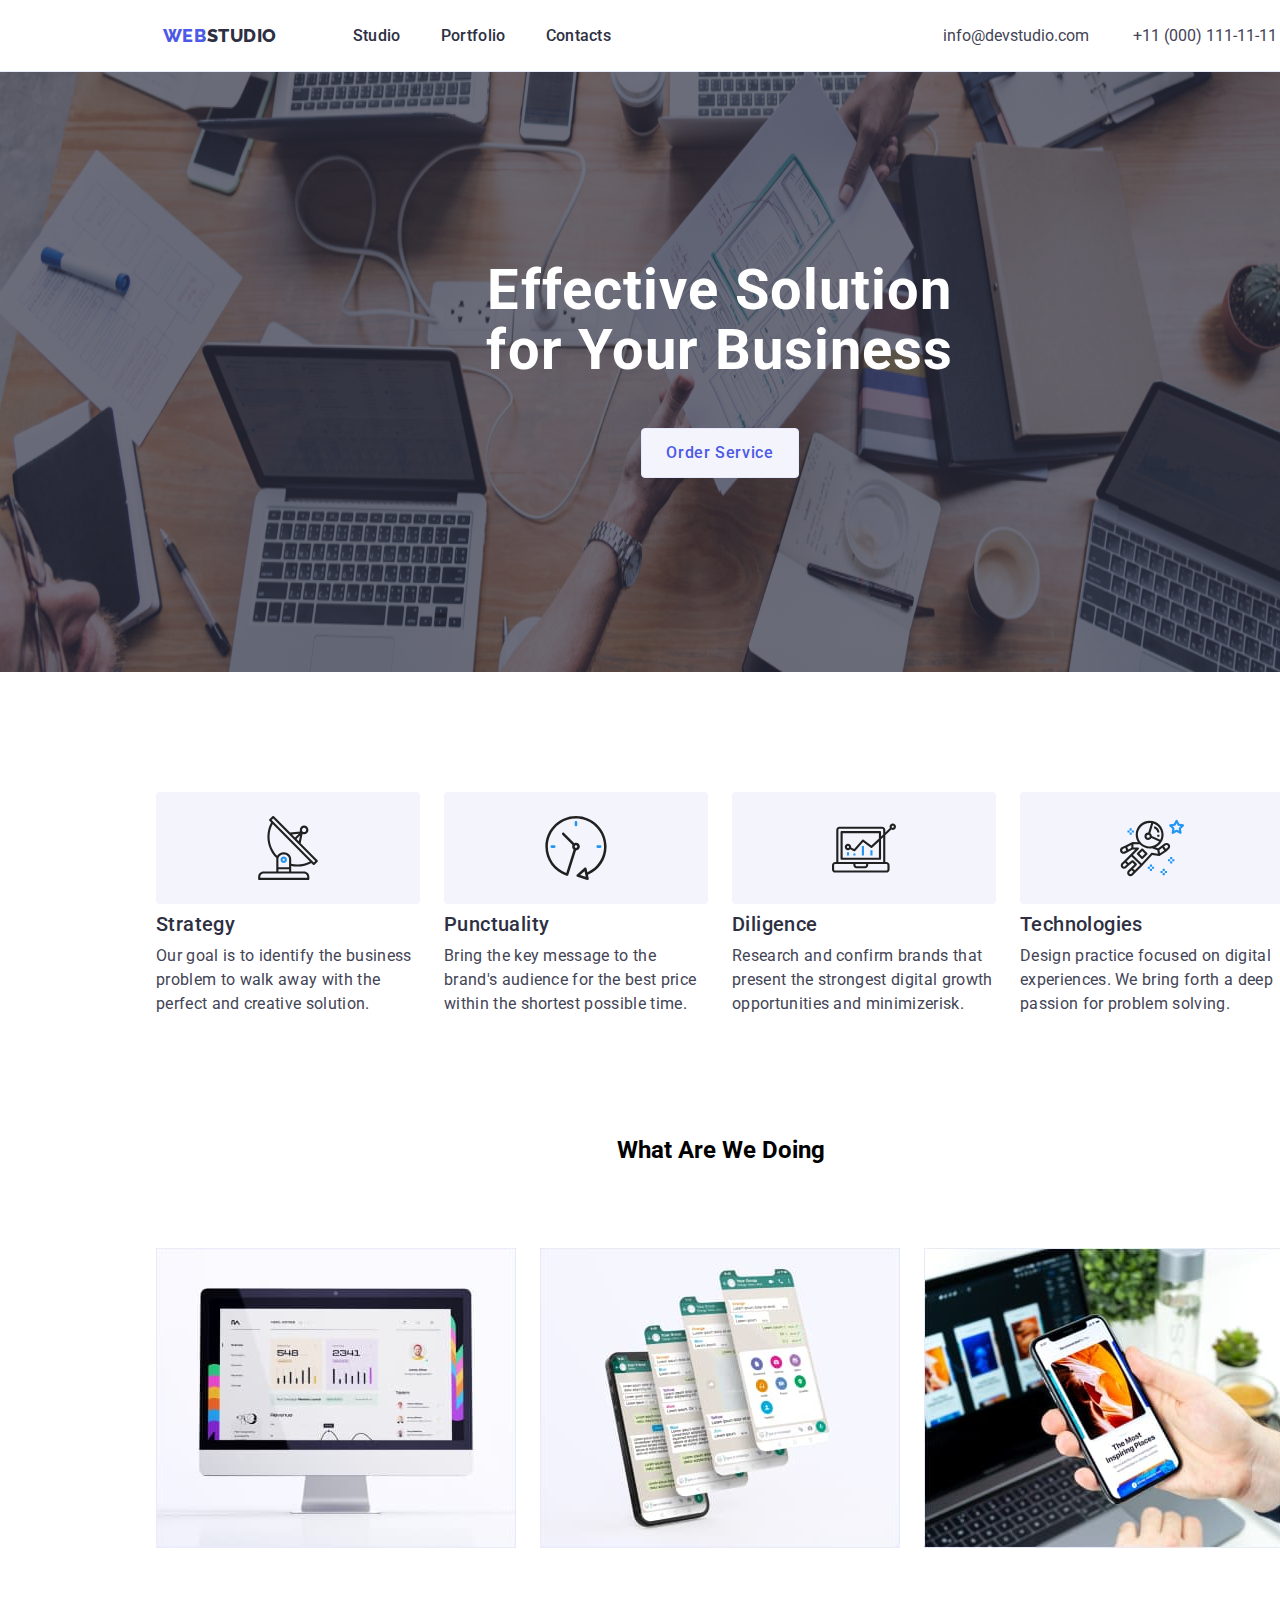
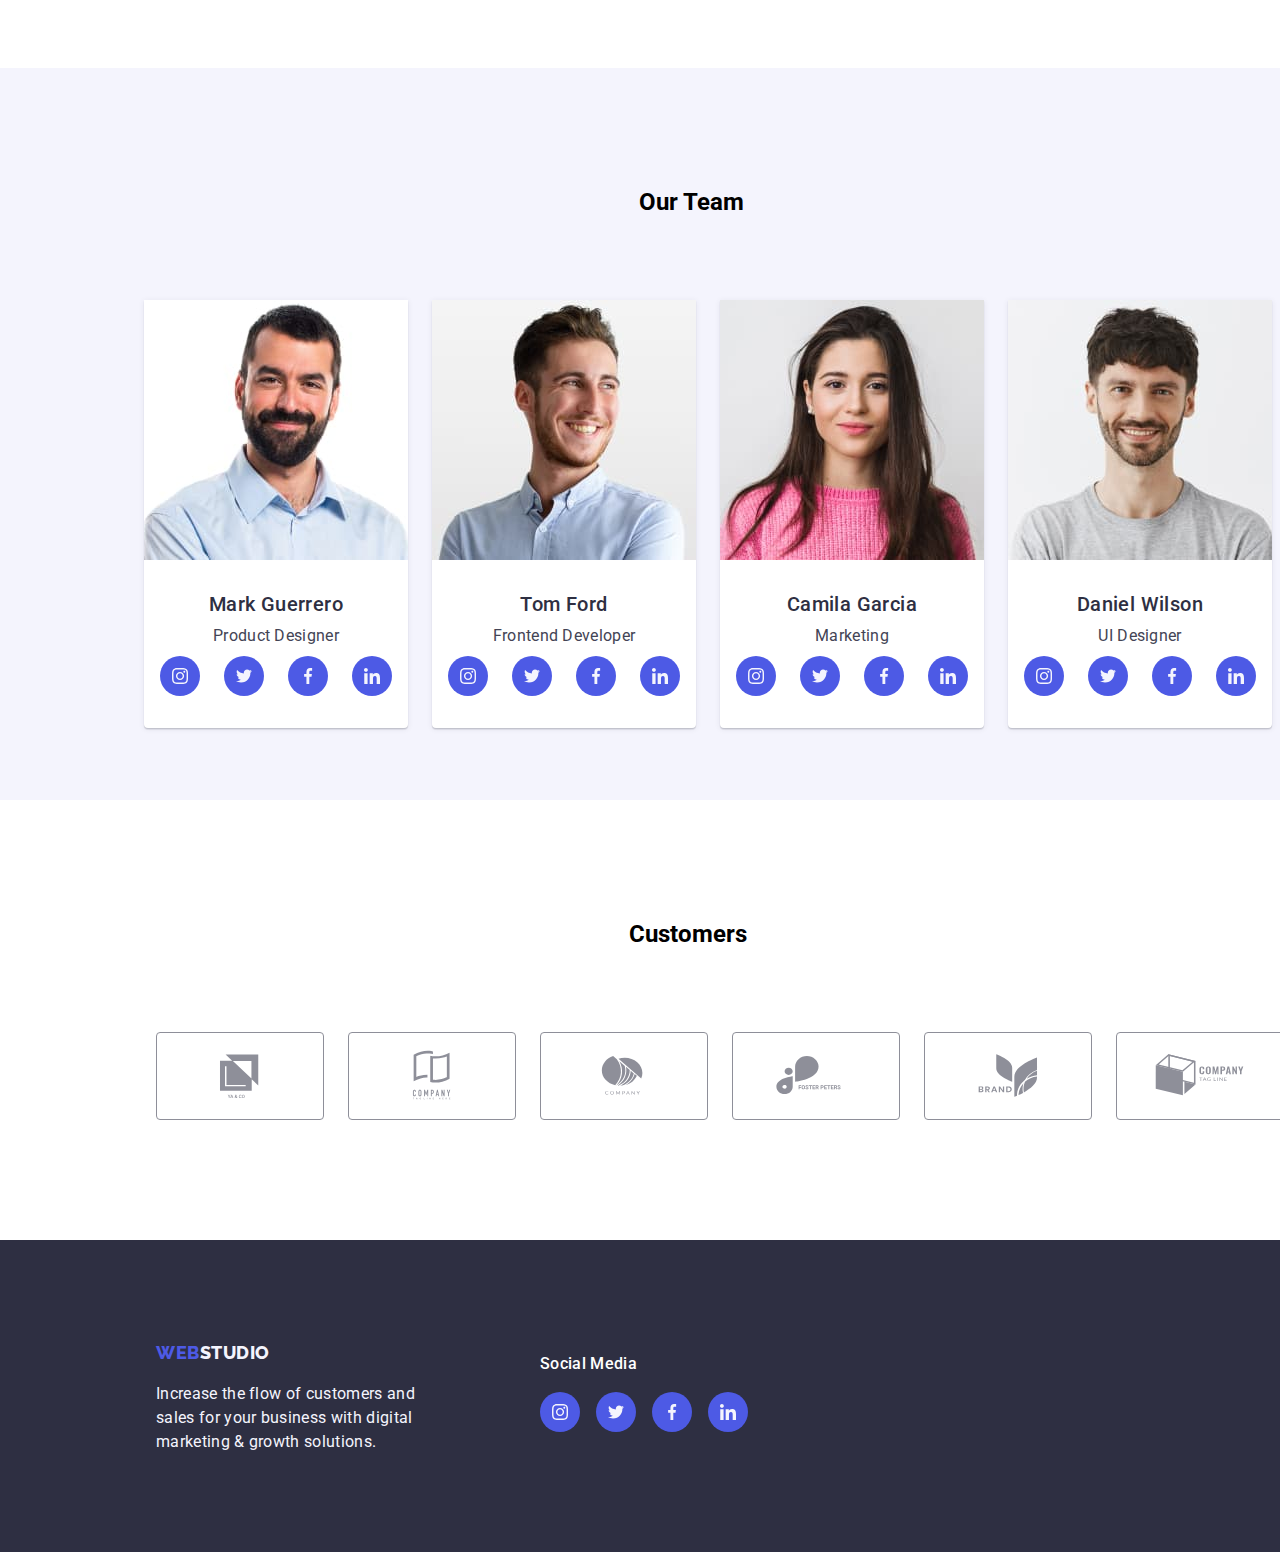
==== commit 7455a1a4: "update css" ====
--- a/index.html
+++ b/index.html
@@ -9,14 +9,17 @@
     <link rel="stylesheet" href="./css/styles.css">
     <link rel="preconnect" href="https://fonts.googleapis.com">
     <link rel="preconnect" href="https://fonts.gstatic.com" crossorigin>
-    <link href="https://fonts.googleapis.com/css2?family=Raleway:wght@800&family=Roboto:wght@400;500;700;900&display=swap" rel="stylesheet">
+    <link
+        href="https://fonts.googleapis.com/css2?family=Raleway:wght@800&family=Roboto:wght@400;500;700;900&display=swap"
+        rel="stylesheet">
 </head>
 
 <body>
     <!-- Header -->
     <header class="header">
         <nav class="header-navigation">
-            <h4><a class="header-logo" href="webstudio"><span class="logo">WEB</span><span class="studio-navy">STUDIO</span></a></h4>
+            <h4><a class="header-logo" href="webstudio"><span class="logo">WEB</span><span
+                        class="studio-navy">STUDIO</span></a></h4>
             <ul class="header-list">
                 <li class="header-item"><a class="header-link link" href="studio.html">Studio</a></li>
                 <li class="header-item"><a class="header-link link" href="portfolio.html">Portfolio</a></li>
@@ -24,12 +27,12 @@
             </ul>
         </nav>
         <!-- Contacts- Info -->
-       <div class="contact-info">
+        <div class="contact-info">
             <ul class="header-contacts">
                 <li class="contacts"><a class="email" href="email">info@devstudio.com</a></li>
                 <li class="contacts"><a class="number" href="number">+11 (000) 111-11-11</a></li>
             </ul>
-       </div>
+        </div>
     </header>
     <main>
         <section class="hero-section">
@@ -44,11 +47,12 @@
                     <li class="feature">
                         <div class="hero-icon">
                             <svg class="icons">
-                               <use href="./images/icons.svg#antenna-1"></use>
+                                <use href="./images/icons.svg#antenna-1"></use>
                             </svg>
                         </div>
                         <h3>Strategy</h3>
-                        <p>Our goal is to identify the business problem to walk away with the perfect and creative solution.</p>
+                        <p>Our goal is to identify the business problem to walk away with the perfect and creative
+                            solution.</p>
                     </li>
                     <li class="feature">
                         <div class="hero-icon">
@@ -57,7 +61,8 @@
                             </svg>
                         </div>
                         <h3>Punctuality</h3>
-                        <p>Bring the key message to the brand's audience for the best price within the shortest possible time.</p>
+                        <p>Bring the key message to the brand's audience for the best price within the shortest possible
+                            time.</p>
                     </li>
                     <li class="feature">
                         <div class="hero-icon">
@@ -66,7 +71,8 @@
                             </svg>
                         </div>
                         <h3>Diligence</h3>
-                        <p>Research and confirm brands that present the strongest digital growth opportunities and minimizerisk.</p>
+                        <p>Research and confirm brands that present the strongest digital growth opportunities and
+                            minimizerisk.</p>
                     </li>
                     <li class="feature">
                         <div class="hero-icon">
@@ -75,7 +81,8 @@
                             </svg>
                         </div>
                         <h3>Technologies</h3>
-                        <p>Design practice focused on digital experiences. We bring forth a deep passion for problem solving.</p>
+                        <p>Design practice focused on digital experiences. We bring forth a deep passion for problem
+                            solving.</p>
                     </li>
                 </ul>
             </div>
@@ -84,9 +91,9 @@
             <h2 class="work">What Are We Doing</h2>
             <div class="portfolio-grid">
                 <ul class="work-list">
-                   <li><img src="images/img1(1).jpg" alt="Data analysis graph" width="360"></li>
-                   <li><img src="images/img2(1).jpg" alt="Communication icon" width="360"></li>
-                   <li><img src="images/img3(1).jpg" alt="Website screenshot" width="360"></li>
+                    <li><img src="images/img1(1).jpg" alt="Data analysis graph" width="360"></li>
+                    <li><img src="images/img2(1).jpg" alt="Communication icon" width="360"></li>
+                    <li><img src="images/img3(1).jpg" alt="Website screenshot" width="360"></li>
                 </ul>
             </div>
         </section>
@@ -214,7 +221,7 @@
             <div class="customers-logo">
                 <a class="logo-icons">
                     <svg class="customers-icon">
-                       <use href="./images/icons.svg#Logo-6"></use>
+                        <use href="./images/icons.svg#Logo-6"></use>
                     </svg>
                 </a>
                 <a class="logo-icons">
@@ -247,11 +254,17 @@
     </main>
     <footer>
         <div class="footer-content">
-            <h4><a class="footer-logo" href="webstudio"><span class="logo">WEB</span><span class="studio-white">STUDIO</span></a></h4>
-            <p class="footer-text">Increase the flow of customers and <br>sales for your business with digital <br>marketing & growth solutions.</p>
+            <h4><a class="footer-logo" href="webstudio"><span class="logo">WEB</span><span
+                        class="studio-white">STUDIO</span></a></h4>
+            <p class="footer-text">Increase the flow of customers and <br>sales for your business with digital
+                <br>marketing & growth solutions.
+            </p>
         </div>
-            <div class="team-socials">
-                <h2 class="social">Social Media</h2>
+        <div class="footer-social">
+            <div class="social">
+              <h4><a class="social-header">Social Media</a></h4>
+            </div>
+            <div class="footer-links">
                 <a class="socials">
                     <svg class="socials-icon">
                         <use href="./images/icons.svg#instagram-2"></use>
--- a/css/styles.css
+++ b/css/styles.css
@@ -9,7 +9,7 @@
 
 body {
         font-family: "Roboto", sans-serif;
-        background-color: rgba(255, 255, 255, 1);  
+        background-color: rgba(wx55, 255, 255, 1);  
         margin: 0 auto;
         width: fit-content;
 }
@@ -546,7 +546,6 @@
         width: 264px;
         height: 112px;
         flex-shrink: 0;
-        /* margin: 100px 120px 100px 156px; */
 }
 
 .footer-logo {
@@ -588,25 +587,42 @@
         margin-top: 17.5px;
 }
 
-/* .team-socials {
-        display: inline-flex;
-        padding-bottom: 0px;
-        flex-direction: row;
-        justify-content: center;
-        align-items: center;
-        gap: 16px;
-} */
+.footer-social {
+        width: 208px;
+        height: 80px;
+        flex-shrink: 0;  
+        margin-left: 540px;
+        margin-right: 692px;    
+        margin-bottom: 132px;           
+}
 
 .social {
+        margin-top: 0px;
+        
+} 
+
+.social-header {
         color: var(--WHITE, #FFF);
         /* Body Medium */
         font-family: Roboto;
         font-size: 16px;
         font-style: normal;
         font-weight: 500;
-        line-height: 24px; /* 150% */
+        line-height: 24px;
+        /* 150% */
         letter-spacing: 0.32px;
-       
-}
-/* End of Footer */
-
+
+
+}
+
+.footer-links {
+        display: flex;
+        align-items: center; 
+        justify-content: flex-start;
+        align-items: center;
+        gap: 16px;
+        margin-top: 16px;
+}
+        
+
+
